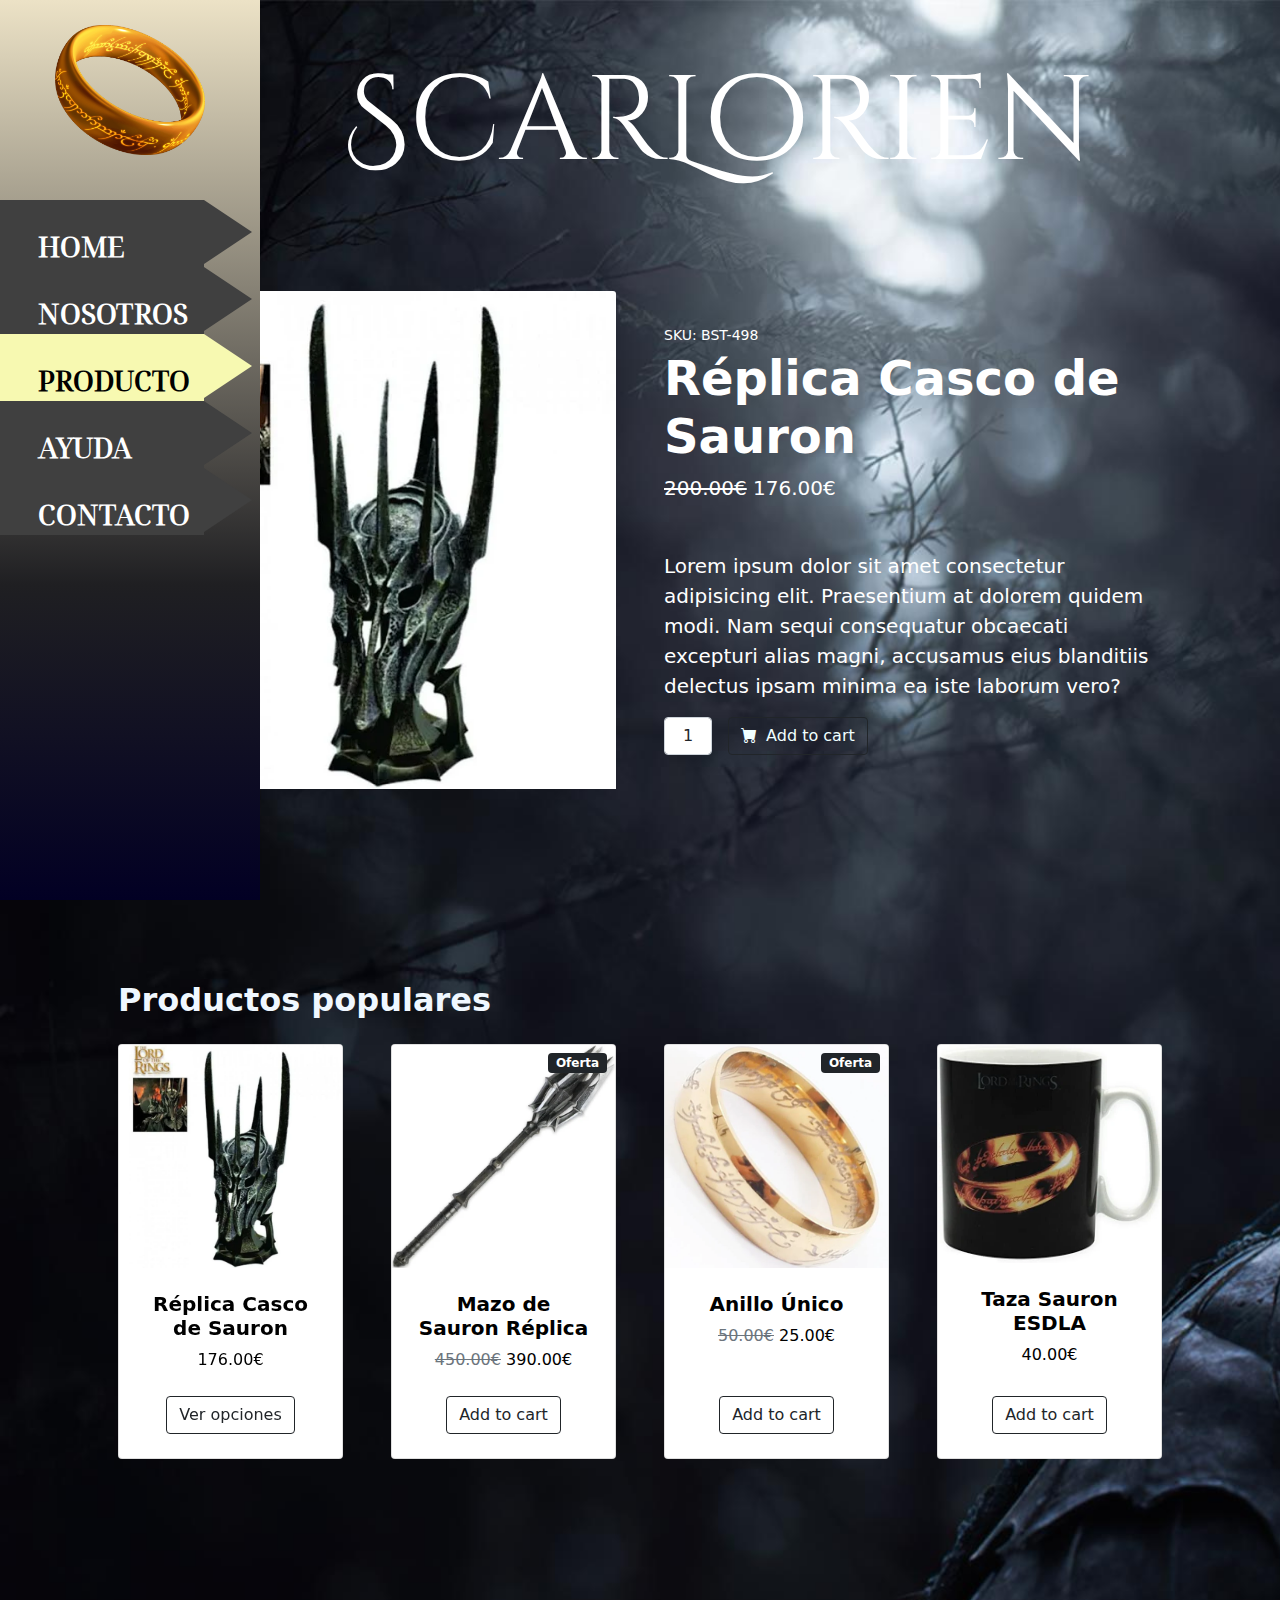
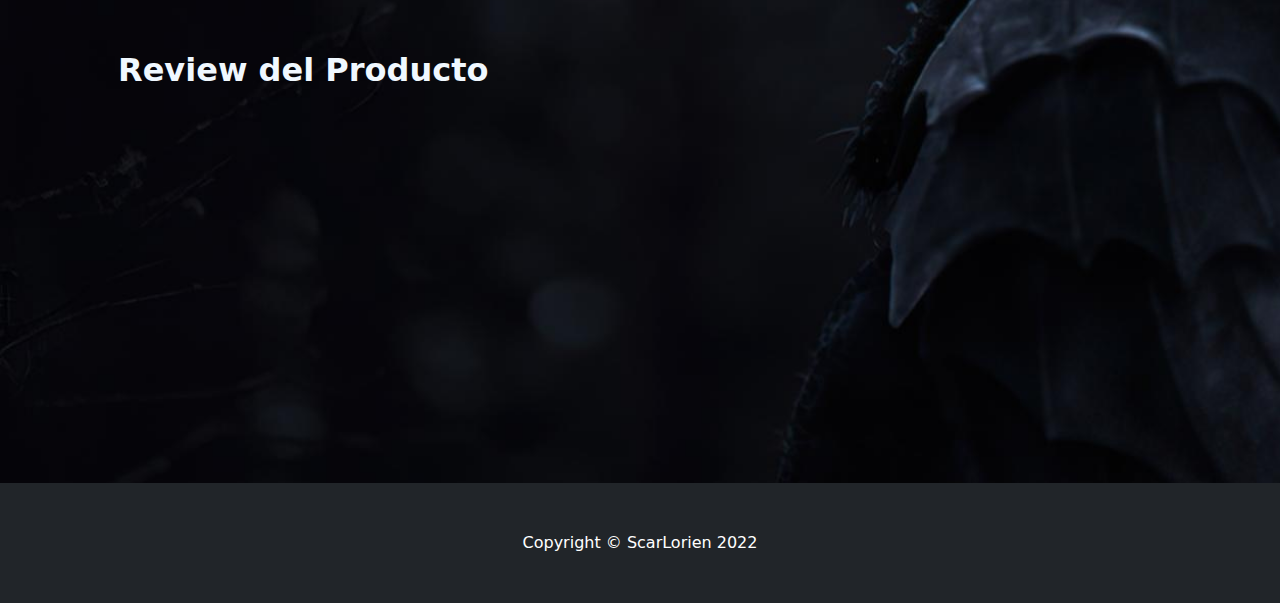
==== producto.html @ b5c3ba42 "Pagina web" ====
<!DOCTYPE html>
<html lang="en">
    <head>
        <meta charset="utf-8" />
        <meta name="viewport" content="width=device-width, initial-scale=1, shrink-to-fit=no" />
        <meta name="description" content="" />
        <meta name="author" content="" />
        <title>Productos ScarLorien</title>
        <!-- Favicon-->
        <link rel="icon" type="image/x-icon" href="assets/favicon.ico" />
        <!-- Bootstrap icons-->
        <link href="https://cdn.jsdelivr.net/npm/bootstrap-icons@1.5.0/font/bootstrap-icons.css" rel="stylesheet" />
        <!-- Core theme CSS (includes Bootstrap)-->
        <link href="style/css/styles.css" rel="stylesheet" />
    </head>
    <body id="product">
        <nav>
            <ul>
                <li class="logo"><img alt="" src="img/Unico_Anello.png"></li>
                <li>
                    <a class="titulos-panel" href="index.html">HOME</a>
                </li>
                <li>
                    <a class="titulos-panel" href="nosotros.html">NOSOTROS</a>
                </li>
                <li>
                    <a class="titulos-panel-active" href="producto.html">PRODUCTO</a>
                </li>
                <li>
                    <a class="titulos-panel" href="ayuda.html">AYUDA</a>
                </li>
                <li>
                    <a class="titulos-panel" href="#">CONTACTO</a>
                </li>
            </ul>
        </nav>
        <!-- Header-->
        <header class="masthead text-center text-white">
            <div class="masthead-content">
                <div class="container px-5" style="margin-top: 4%;">
                    <h1 class="masthead-heading mb-0" style="font-family: 'Cinzel Decorative'; font-size: 120px; margin-left: 15%;">ScarLorien</h1>
                </div>
            </div>
        </header>
        <!-- Product section-->
        <section class="py-5">
            <div class="container px-4 px-lg-5 my-5">
                <div class="row gx-4 gx-lg-5 align-items-center">
                    <div class="col-md-6"><img class="card-img-top mb-5 mb-md-0" src="img/shopping.webp" alt="..." /></div>
                    <div class="col-md-6">
                        <div class="small mb-1">SKU: BST-498</div>
                        <h1 class="display-5 fw-bolder">Réplica Casco de Sauron</h1>
                        <div class="fs-5 mb-5">
                            <span class="text-decoration-line-through">200.00€</span>
                            <span>176.00€</span>
                        </div>
                        <p class="lead">Lorem ipsum dolor sit amet consectetur adipisicing elit. Praesentium at dolorem quidem modi. Nam sequi consequatur obcaecati excepturi alias magni, accusamus eius blanditiis delectus ipsam minima ea iste laborum vero?</p>
                        <div class="d-flex">
                            <input class="form-control text-center me-3" id="inputQuantity" type="num" value="1" style="max-width: 3rem" />
                            <button class="btn btn-outline-dark flex-shrink-0" type="button" style="color: azure;">
                                <i class="bi-cart-fill me-1"></i>
                                Add to cart
                            </button>
                        </div>
                    </div>
                </div>
            </div>
        </section>
        <!-- Related items section-->
        <section class="py-5 bg-light" style="color: black;">
            <div class="container px-4 px-lg-5 mt-5">
                <h2 class="fw-bolder mb-4" style="color: aliceblue;">Productos populares</h2>
                <div class="row gx-4 gx-lg-5 row-cols-2 row-cols-md-3 row-cols-xl-4 justify-content-center">
                    <div class="col mb-5">
                        <div class="card h-100">
                            <!-- Product image-->
                            <img class="card-img-top" src="img/shopping.webp" alt="..." />
                            <!-- Product details-->
                            <div class="card-body p-4">
                                <div class="text-center">
                                    <!-- Product name-->
                                    <h5 class="fw-bolder">Réplica Casco de Sauron</h5>
                                    <!-- Product price-->
                                    176.00€
                                </div>
                            </div>
                            <!-- Product actions-->
                            <div class="card-footer p-4 pt-0 border-top-0 bg-transparent">
                                <div class="text-center"><a class="btn btn-outline-dark mt-auto" href="#">Ver opciones</a></div>
                            </div>
                        </div>
                    </div>
                    <div class="col mb-5">
                        <div class="card h-100">
                            <!-- Sale badge-->
                            <div class="badge bg-dark text-white position-absolute" style="top: 0.5rem; right: 0.5rem">Oferta</div>
                            <!-- Product image-->
                            <img class="card-img-top" src="img/shopping (1).webp" alt="..." />
                            <!-- Product details-->
                            <div class="card-body p-4">
                                <div class="text-center">
                                    <!-- Product name-->
                                    <h5 class="fw-bolder">Mazo de Sauron Réplica</h5>
                                    <!-- Product price-->
                                    <span class="text-muted text-decoration-line-through">450.00€</span>
                                    390.00€
                                </div>
                            </div>
                            <!-- Product actions-->
                            <div class="card-footer p-4 pt-0 border-top-0 bg-transparent">
                                <div class="text-center"><a class="btn btn-outline-dark mt-auto">Add to cart</a></div>
                            </div>
                        </div>
                    </div>
                    <div class="col mb-5">
                        <div class="card h-100">
                            <!-- Sale badge-->
                            <div class="badge bg-dark text-white position-absolute" style="top: 0.5rem; right: 0.5rem">Oferta</div>
                            <!-- Product image-->
                            <img class="card-img-top" src="img/shopping (2).webp" alt="..." />
                            <!-- Product details-->
                            <div class="card-body p-4">
                                <div class="text-center">
                                    <!-- Product name-->
                                    <h5 class="fw-bolder">Anillo Único</h5>
                                    <!-- Product price-->
                                    <span class="text-muted text-decoration-line-through">50.00€</span>
                                    25.00€
                                </div>
                            </div>
                            <!-- Product actions-->
                            <div class="card-footer p-4 pt-0 border-top-0 bg-transparent">
                                <div class="text-center"><a class="btn btn-outline-dark mt-auto" >Add to cart</a></div>
                            </div>
                        </div>
                    </div>
                    <div class="col mb-5">
                        <div class="card h-100">
                            <!-- Product image-->
                            <img class="card-img-top" src="img/shopping (3).webp" alt="..." />
                            <!-- Product details-->
                            <div class="card-body p-4">
                                <div class="text-center">
                                    <!-- Product name-->
                                    <h5 class="fw-bolder">Taza Sauron ESDLA</h5>
                                    <!-- Product price-->
                                    40.00€
                                </div>
                            </div>
                            <!-- Product actions-->
                            <div class="card-footer p-4 pt-0 border-top-0 bg-transparent">
                                <div class="text-center"><a class="btn btn-outline-dark mt-auto">Add to cart</a></div>
                            </div>
                        </div>
                    </div>
                </div>
            </div>
        </section>
        <section class="py-5 bg-light" style="color: black;">
            <div class="container px-4 px-lg-5 mt-5">
                <h2 class="fw-bolder mb-4" style="color: aliceblue;">Review del Producto</h2>
                <iframe width="560" height="315" src="https://www.youtube.com/embed/5IcoPgXMUDA" title="YouTube video player" frameborder="0" allow="accelerometer; autoplay; clipboard-write; encrypted-media; gyroscope; picture-in-picture" allowfullscreen></iframe>
            </div>
        </section>
        <!-- Footer-->
        <footer class="py-5 bg-dark">
            <div class="container"><p class="m-0 text-center text-white">Copyright &copy; ScarLorien 2022</p></div>
        </footer>
        <!-- Bootstrap core JS-->
        <script src="https://cdn.jsdelivr.net/npm/bootstrap@5.1.3/dist/js/bootstrap.bundle.min.js"></script>
        <!-- Core theme JS-->
        <script src="js/scripts.js"></script>
    </body>
</html>
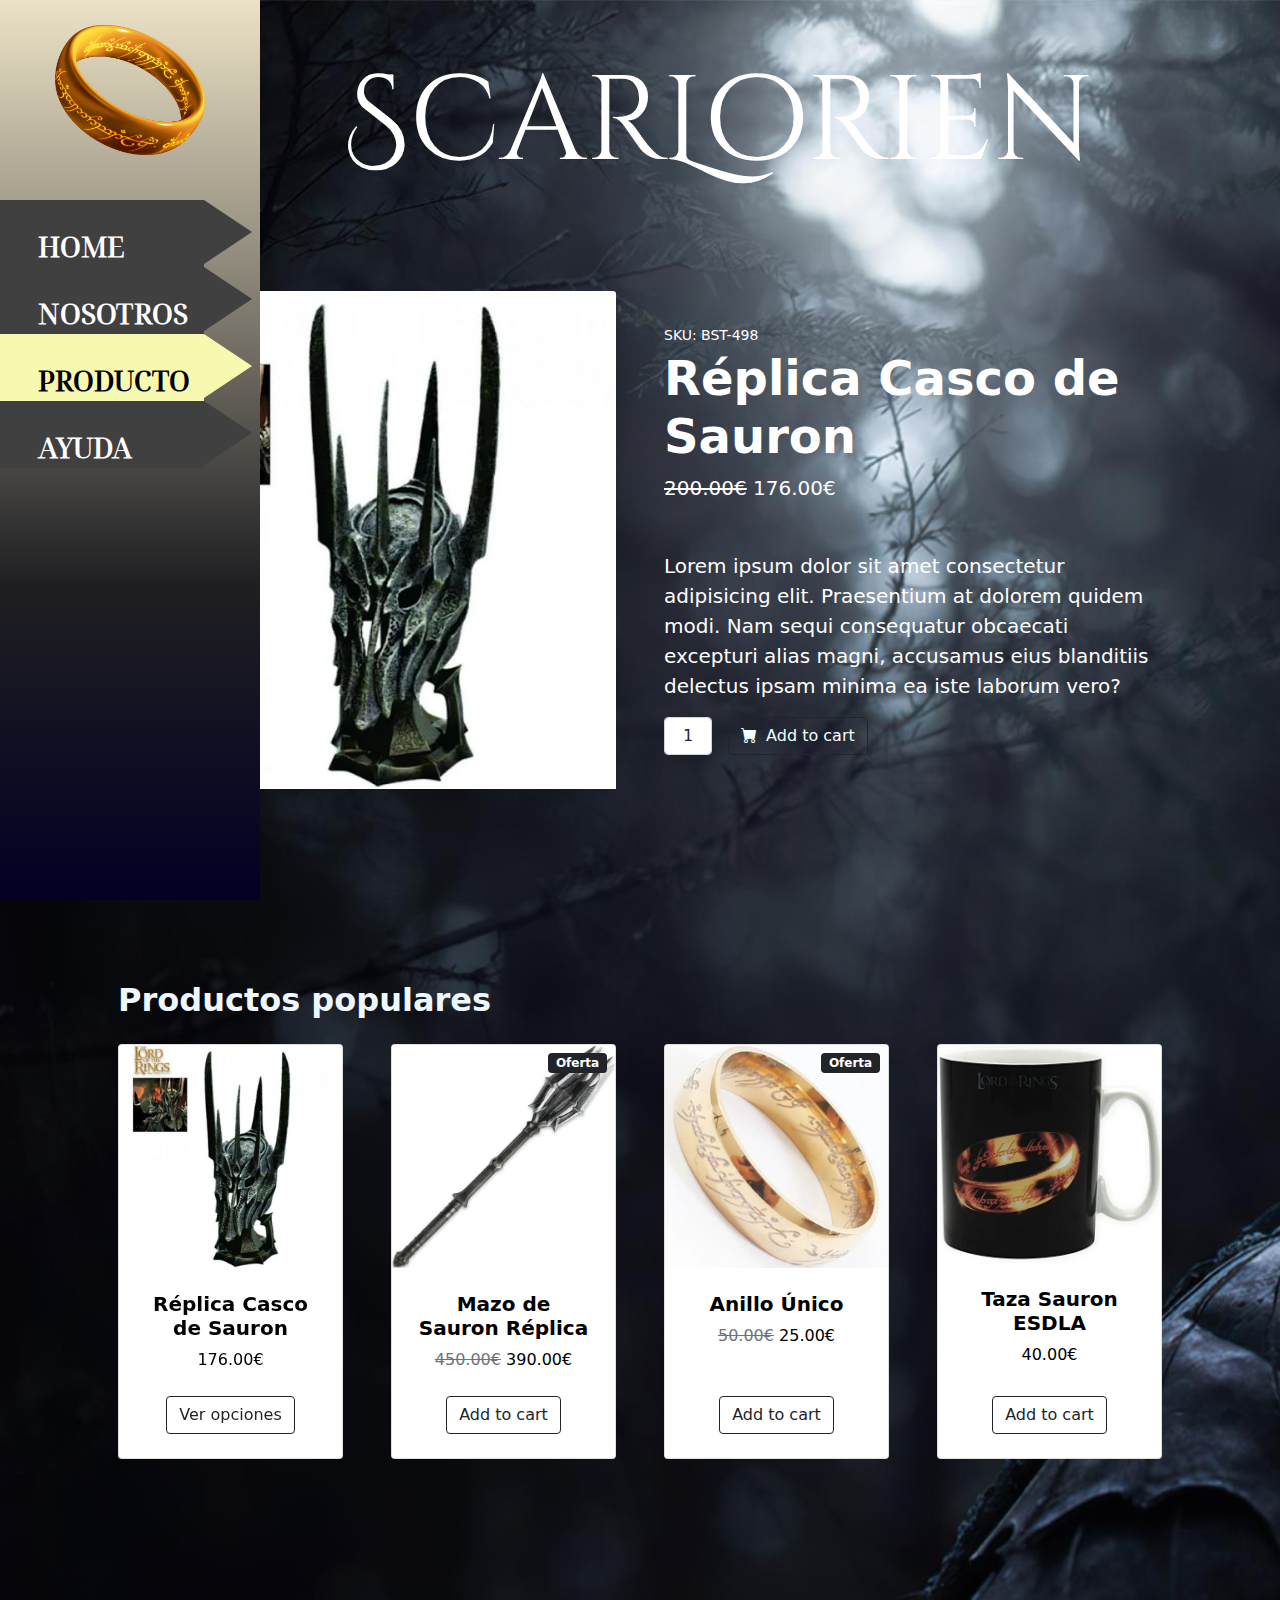
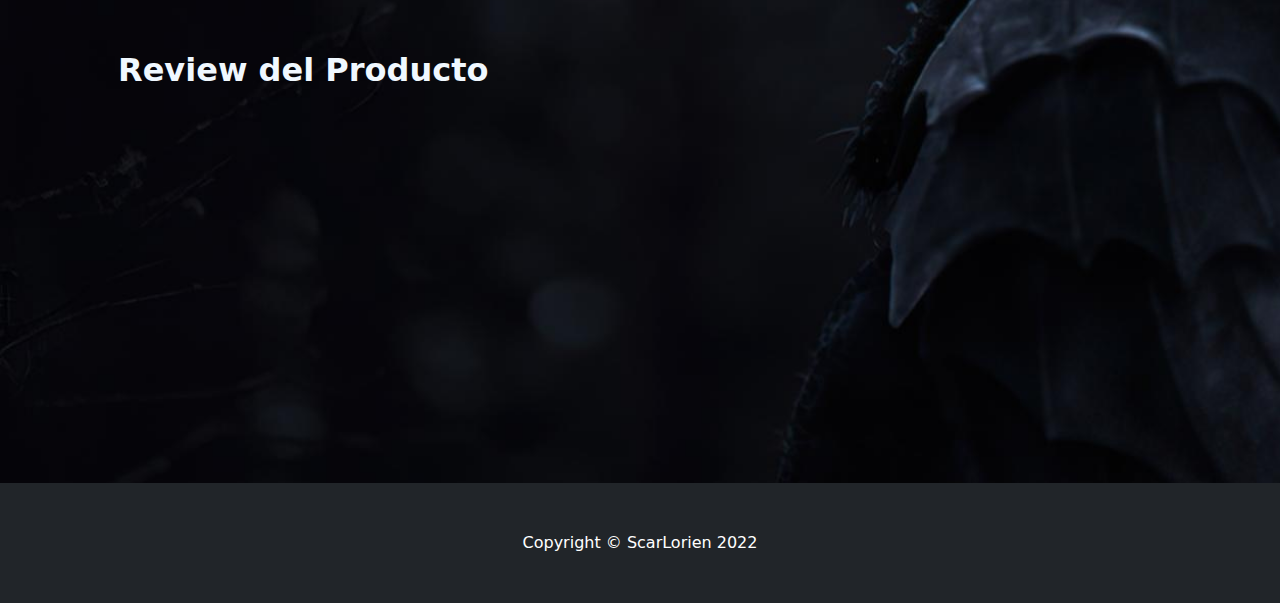
==== commit 25f30724: "Add files via upload" ====
--- a/producto.html
+++ b/producto.html
@@ -28,9 +28,6 @@
                 </li>
                 <li>
                     <a class="titulos-panel" href="ayuda.html">AYUDA</a>
-                </li>
-                <li>
-                    <a class="titulos-panel" href="#">CONTACTO</a>
                 </li>
             </ul>
         </nav>
